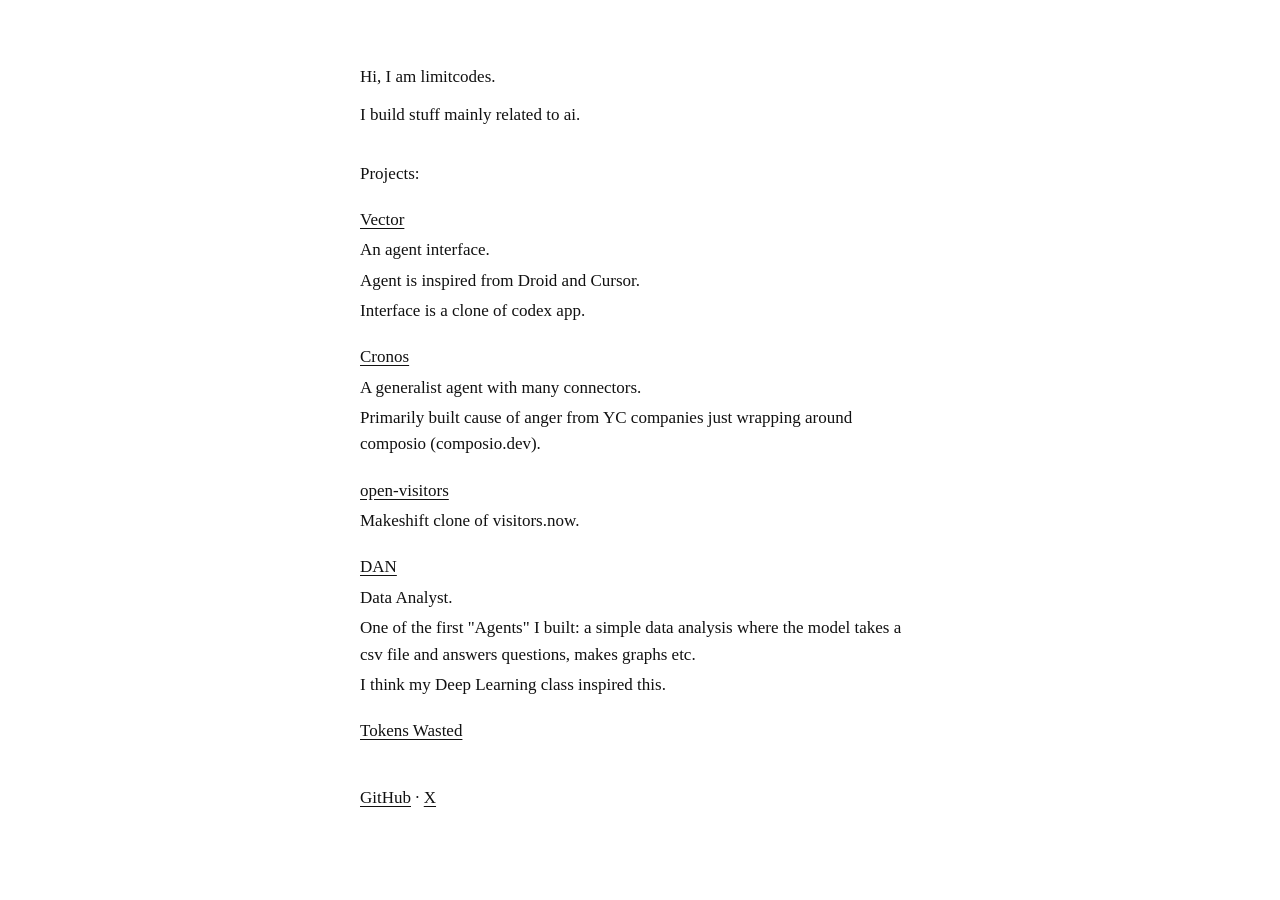
==== public/index.html @ 1f383812 "Move site into public/ and add Pages config Co-Authored-By: Claude Opus 5.5 <noreply@anthropic.com>" ====
<!doctype html>
<html lang="en">
<head>
  <meta charset="utf-8">
  <meta name="viewport" content="width=device-width, initial-scale=1">
  <title>limitcodes</title>
  <meta name="description" content="I build stuff mainly related to ai">
  <link rel="icon" type="image/png" href="/favicon.png">
  <style>
    body {
      max-width: 560px;
      margin: 0 auto;
      padding: 4rem 1.25rem;
      font: 17px/1.55 Georgia, "Times New Roman", serif;
      color: #111;
      background: #fff;
    }
    h2 { font-size: 1em; font-weight: normal; margin: 2rem 0 0.5rem; }
    p { margin: 0 0 0.75rem; }
    a { color: inherit; text-underline-offset: 3px; }
    .project { margin: 1.25rem 0; }
    .project p { margin: 0 0 0.25rem; }
    footer { margin-top: 2.5rem; }
    @media (prefers-color-scheme: dark) {
      body { color: #eee; background: #111; }
    }
  </style>
</head>
<body>
  <p>Hi, I am limitcodes.</p>
  <p>I build stuff mainly related to ai.</p>

  <h2>Projects:</h2>

  <div class="project">
    <p><a href="https://github.com/limitcodes/vector">Vector</a></p>
    <p>An agent interface.</p>
    <p>Agent is inspired from Droid and Cursor.</p>
    <p>Interface is a clone of codex app.</p>
  </div>

  <div class="project">
    <p><a href="https://github.com/limitcodes/cronos">Cronos</a></p>
    <p>A generalist agent with many connectors.</p>
    <p>Primarily built cause of anger from YC companies just wrapping around composio (composio.dev).</p>
  </div>

  <div class="project">
    <p><a href="https://github.com/limitcodes/open-visitors">open-visitors</a></p>
    <p>Makeshift clone of visitors.now.</p>
  </div>

  <div class="project">
    <p><a href="https://github.com/limitcodes/dan">DAN</a></p>
    <p>Data Analyst.</p>
    <p>One of the first "Agents" I built: a simple data analysis where the model takes a csv file and answers questions, makes graphs etc.</p>
    <p>I think my Deep Learning class inspired this.</p>
  </div>

  <div class="project">
    <p><a href="https://tokscale.ai/u/limitcodes">Tokens Wasted</a></p>
  </div>

  <footer>
    <a href="https://github.com/limitcodes">GitHub</a> ·
    <a href="https://x.com/limitcodes">X</a>
  </footer>
</body>
</html>
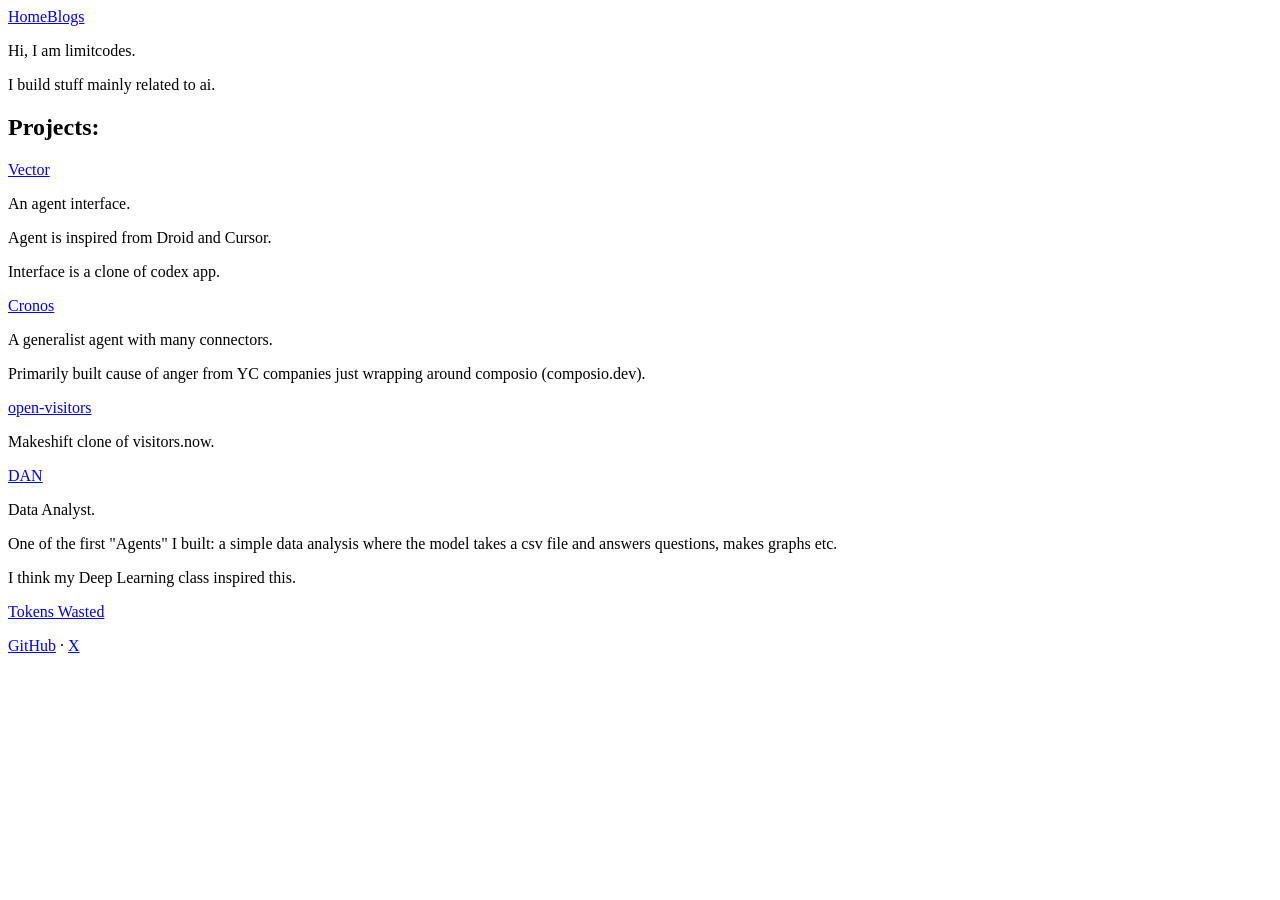
==== commit 5544c487: "Add blog with Agentic Hindering post and top nav Co-Authored-By: Claude Opus 5.5 <noreply@anthropic." ====
--- a/public/index.html
+++ b/public/index.html
@@ -6,27 +6,11 @@
   <title>limitcodes</title>
   <meta name="description" content="I build stuff mainly related to ai">
   <link rel="icon" type="image/png" href="/favicon.png">
-  <style>
-    body {
-      max-width: 560px;
-      margin: 0 auto;
-      padding: 4rem 1.25rem;
-      font: 17px/1.55 Georgia, "Times New Roman", serif;
-      color: #111;
-      background: #fff;
-    }
-    h2 { font-size: 1em; font-weight: normal; margin: 2rem 0 0.5rem; }
-    p { margin: 0 0 0.75rem; }
-    a { color: inherit; text-underline-offset: 3px; }
-    .project { margin: 1.25rem 0; }
-    .project p { margin: 0 0 0.25rem; }
-    footer { margin-top: 2.5rem; }
-    @media (prefers-color-scheme: dark) {
-      body { color: #eee; background: #111; }
-    }
-  </style>
+  <link rel="stylesheet" href="/style.css">
 </head>
 <body>
+  <nav><a href="/">Home</a><a href="/blog/">Blogs</a></nav>
+
   <p>Hi, I am limitcodes.</p>
   <p>I build stuff mainly related to ai.</p>
 
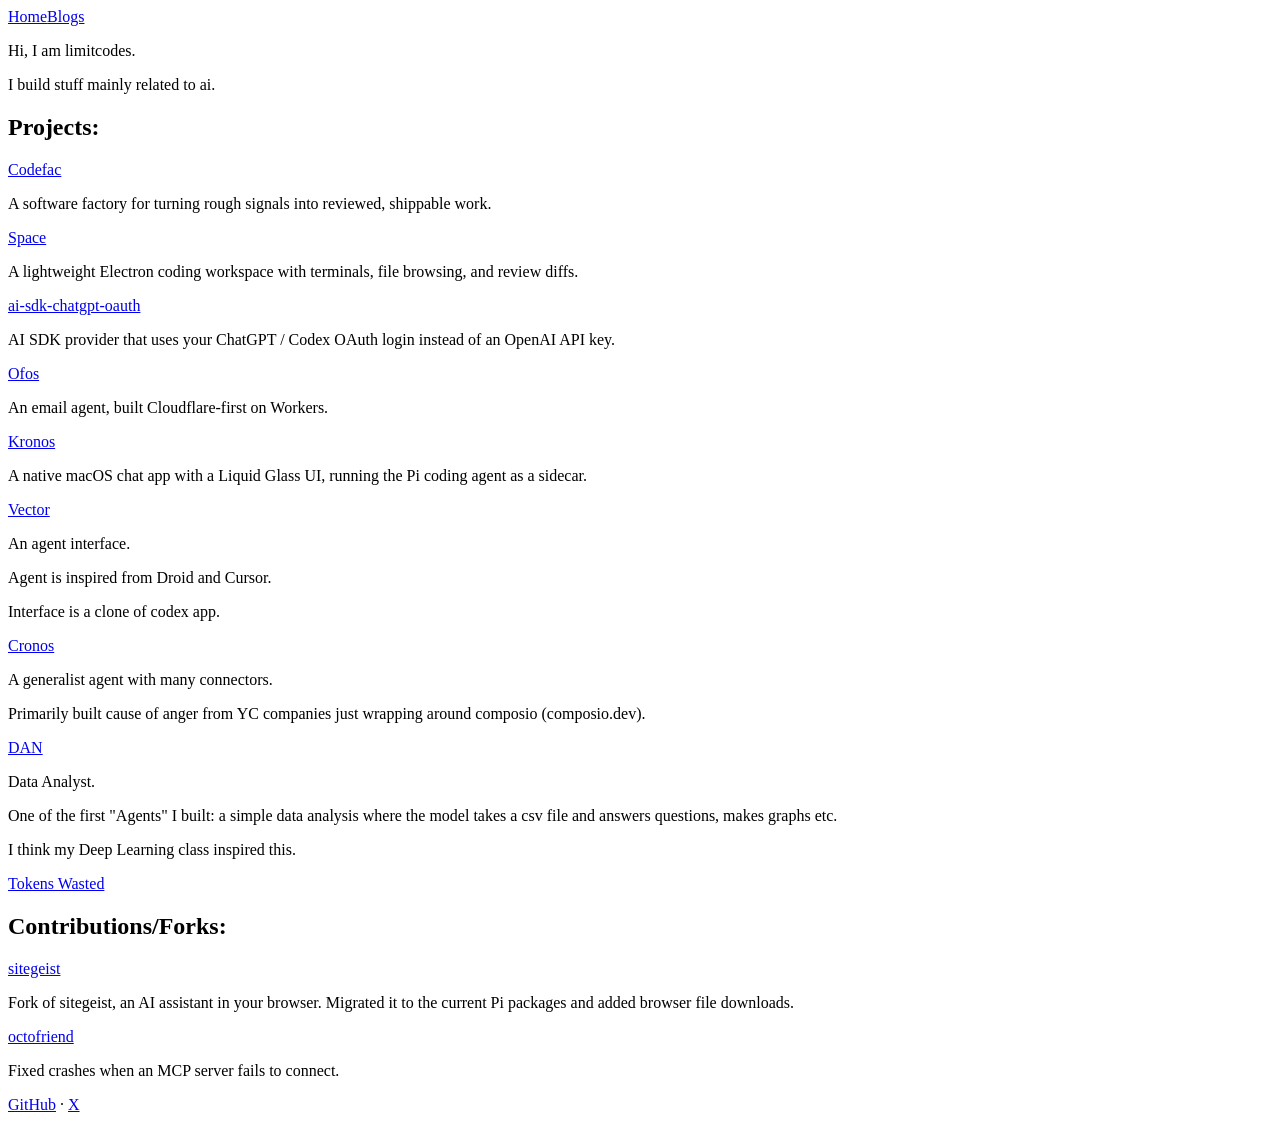
==== commit 0e60ded5: "Add Codefac post, new projects, and contributions/forks section Co-Authored-By: Claude Opus 5.5 <nor" ====
--- a/public/index.html
+++ b/public/index.html
@@ -6,7 +6,7 @@
   <title>limitcodes</title>
   <meta name="description" content="I build stuff mainly related to ai">
   <link rel="icon" type="image/png" href="/favicon.png">
-  <link rel="stylesheet" href="/style.css">
+  <link rel="stylesheet" href="/style.css?v=2">
 </head>
 <body>
   <nav><a href="/">Home</a><a href="/blog/">Blogs</a></nav>
@@ -15,6 +15,31 @@
   <p>I build stuff mainly related to ai.</p>
 
   <h2>Projects:</h2>
+
+  <div class="project">
+    <p><a href="https://codefac.ai">Codefac</a></p>
+    <p>A software factory for turning rough signals into reviewed, shippable work.</p>
+  </div>
+
+  <div class="project">
+    <p><a href="https://github.com/limitcodes/space">Space</a></p>
+    <p>A lightweight Electron coding workspace with terminals, file browsing, and review diffs.</p>
+  </div>
+
+  <div class="project">
+    <p><a href="https://github.com/limitcodes/ai-sdk-chatgpt-oauth">ai-sdk-chatgpt-oauth</a></p>
+    <p>AI SDK provider that uses your ChatGPT / Codex OAuth login instead of an OpenAI API key.</p>
+  </div>
+
+  <div class="project">
+    <p><a href="https://github.com/limitcodes/ofos">Ofos</a></p>
+    <p>An email agent, built Cloudflare-first on Workers.</p>
+  </div>
+
+  <div class="project">
+    <p><a href="https://github.com/limitcodes/kronos">Kronos</a></p>
+    <p>A native macOS chat app with a Liquid Glass UI, running the Pi coding agent as a sidecar.</p>
+  </div>
 
   <div class="project">
     <p><a href="https://github.com/limitcodes/vector">Vector</a></p>
@@ -30,11 +55,6 @@
   </div>
 
   <div class="project">
-    <p><a href="https://github.com/limitcodes/open-visitors">open-visitors</a></p>
-    <p>Makeshift clone of visitors.now.</p>
-  </div>
-
-  <div class="project">
     <p><a href="https://github.com/limitcodes/dan">DAN</a></p>
     <p>Data Analyst.</p>
     <p>One of the first "Agents" I built: a simple data analysis where the model takes a csv file and answers questions, makes graphs etc.</p>
@@ -45,6 +65,18 @@
     <p><a href="https://tokscale.ai/u/limitcodes">Tokens Wasted</a></p>
   </div>
 
+  <h2>Contributions/Forks:</h2>
+
+  <div class="project">
+    <p><a href="https://github.com/limitcodes/sitegeist">sitegeist</a></p>
+    <p>Fork of sitegeist, an AI assistant in your browser. Migrated it to the current Pi packages and added browser file downloads.</p>
+  </div>
+
+  <div class="project">
+    <p><a href="https://github.com/synthetic-lab/octofriend">octofriend</a></p>
+    <p>Fixed crashes when an MCP server fails to connect.</p>
+  </div>
+
   <footer>
     <a href="https://github.com/limitcodes">GitHub</a> ·
     <a href="https://x.com/limitcodes">X</a>
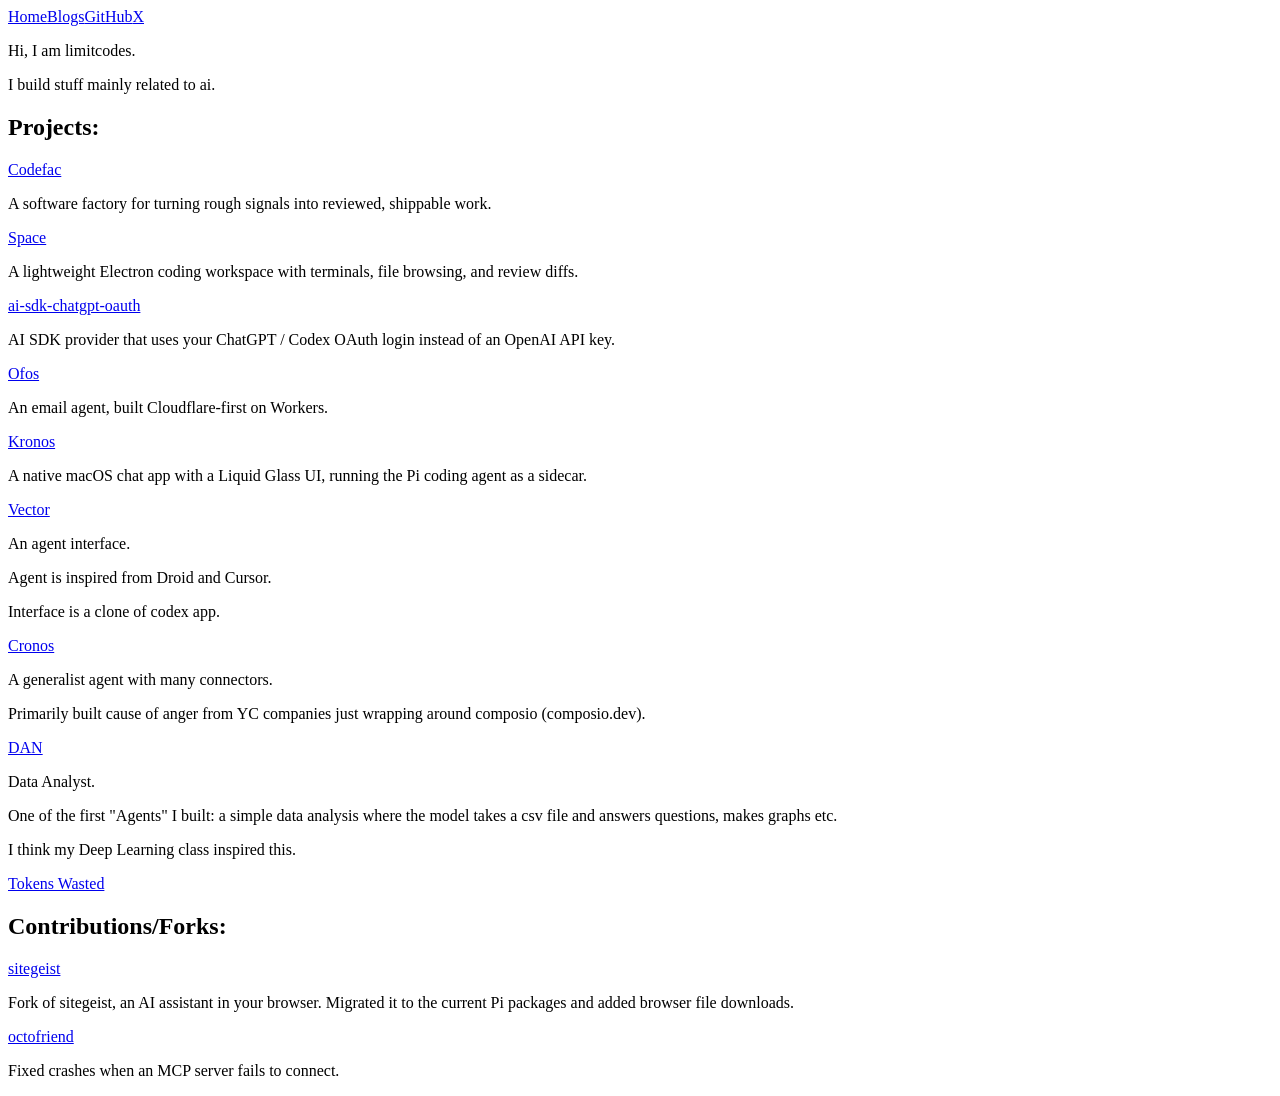
==== commit a5c07860: "Move GitHub and X into nav, add AGENTS.md, ignore local Cloudflare cache Co-Authored-By: Claude Opus" ====
--- a/public/index.html
+++ b/public/index.html
@@ -9,7 +9,7 @@
   <link rel="stylesheet" href="/style.css?v=2">
 </head>
 <body>
-  <nav><a href="/">Home</a><a href="/blog/">Blogs</a></nav>
+  <nav><a href="/">Home</a><a href="/blog/">Blogs</a><a href="https://github.com/limitcodes">GitHub</a><a href="https://x.com/limitcodes">X</a></nav>
 
   <p>Hi, I am limitcodes.</p>
   <p>I build stuff mainly related to ai.</p>
@@ -77,9 +77,5 @@
     <p>Fixed crashes when an MCP server fails to connect.</p>
   </div>
 
-  <footer>
-    <a href="https://github.com/limitcodes">GitHub</a> ·
-    <a href="https://x.com/limitcodes">X</a>
-  </footer>
 </body>
 </html>
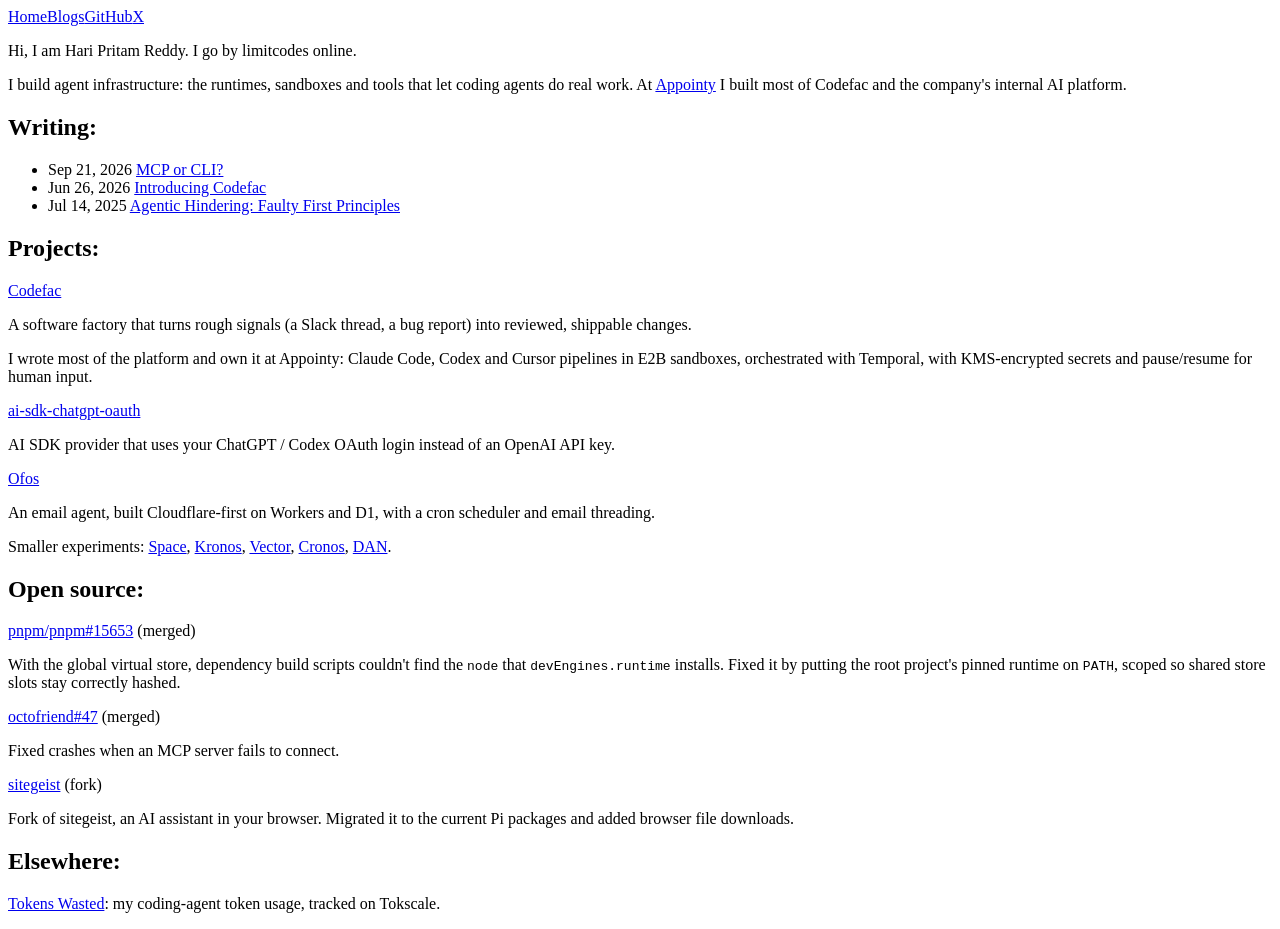
==== commit a9e22a50: "Rework homepage: real name, recent posts, focused projects, pnpm PR Co-Authored-By: Claude Opus 5.5 " ====
--- a/public/index.html
+++ b/public/index.html
@@ -3,27 +3,31 @@
 <head>
   <meta charset="utf-8">
   <meta name="viewport" content="width=device-width, initial-scale=1">
-  <title>limitcodes</title>
-  <meta name="description" content="I build stuff mainly related to ai">
+  <title>Hari Pritam Reddy · limitcodes</title>
+  <meta name="description" content="Hari Pritam Reddy (limitcodes). I build agent infrastructure: sandboxed coding-agent pipelines, MCP servers and agent harnesses.">
   <link rel="icon" type="image/png" href="/favicon.png">
   <link rel="stylesheet" href="/style.css?v=2">
 </head>
 <body>
   <nav><a href="/">Home</a><a href="/blog/">Blogs</a><a href="https://github.com/limitcodes">GitHub</a><a href="https://x.com/limitcodes">X</a></nav>
 
-  <p>Hi, I am limitcodes.</p>
-  <p>I build stuff mainly related to ai.</p>
+  <p>Hi, I am Hari Pritam Reddy. I go by limitcodes online.</p>
+  <p>I build agent infrastructure: the runtimes, sandboxes and tools that let coding agents do real work. At <a href="https://www.appointy.com">Appointy</a> I built most of Codefac and the company's internal AI platform.</p>
+
+  <h2>Writing:</h2>
+
+  <ul class="posts">
+    <li><span class="date">Sep 21, 2026</span> <a href="/blog/mcp-or-cli">MCP or CLI?</a></li>
+    <li><span class="date">Jun 26, 2026</span> <a href="/blog/introducing-codefac">Introducing Codefac</a></li>
+    <li><span class="date">Jul 14, 2025</span> <a href="/blog/agentic-hindering">Agentic Hindering: Faulty First Principles</a></li>
+  </ul>
 
   <h2>Projects:</h2>
 
   <div class="project">
     <p><a href="https://codefac.ai">Codefac</a></p>
-    <p>A software factory for turning rough signals into reviewed, shippable work.</p>
-  </div>
-
-  <div class="project">
-    <p><a href="https://github.com/limitcodes/space">Space</a></p>
-    <p>A lightweight Electron coding workspace with terminals, file browsing, and review diffs.</p>
+    <p>A software factory that turns rough signals (a Slack thread, a bug report) into reviewed, shippable changes.</p>
+    <p>I wrote most of the platform and own it at Appointy: Claude Code, Codex and Cursor pipelines in E2B sandboxes, orchestrated with Temporal, with KMS-encrypted secrets and pause/resume for human input.</p>
   </div>
 
   <div class="project">
@@ -33,49 +37,31 @@
 
   <div class="project">
     <p><a href="https://github.com/limitcodes/ofos">Ofos</a></p>
-    <p>An email agent, built Cloudflare-first on Workers.</p>
+    <p>An email agent, built Cloudflare-first on Workers and D1, with a cron scheduler and email threading.</p>
+  </div>
+
+  <p class="note">Smaller experiments: <a href="https://github.com/limitcodes/space">Space</a>, <a href="https://github.com/limitcodes/kronos">Kronos</a>, <a href="https://github.com/limitcodes/vector">Vector</a>, <a href="https://github.com/limitcodes/cronos">Cronos</a>, <a href="https://github.com/limitcodes/dan">DAN</a>.</p>
+
+  <h2>Open source:</h2>
+
+  <div class="project">
+    <p><a href="https://github.com/pnpm/pnpm/pull/15653">pnpm/pnpm#15653</a> (merged)</p>
+    <p>With the global virtual store, dependency build scripts couldn't find the <code>node</code> that <code>devEngines.runtime</code> installs. Fixed it by putting the root project's pinned runtime on <code>PATH</code>, scoped so shared store slots stay correctly hashed.</p>
   </div>
 
   <div class="project">
-    <p><a href="https://github.com/limitcodes/kronos">Kronos</a></p>
-    <p>A native macOS chat app with a Liquid Glass UI, running the Pi coding agent as a sidecar.</p>
+    <p><a href="https://github.com/synthetic-lab/octofriend/pull/47">octofriend#47</a> (merged)</p>
+    <p>Fixed crashes when an MCP server fails to connect.</p>
   </div>
 
   <div class="project">
-    <p><a href="https://github.com/limitcodes/vector">Vector</a></p>
-    <p>An agent interface.</p>
-    <p>Agent is inspired from Droid and Cursor.</p>
-    <p>Interface is a clone of codex app.</p>
-  </div>
-
-  <div class="project">
-    <p><a href="https://github.com/limitcodes/cronos">Cronos</a></p>
-    <p>A generalist agent with many connectors.</p>
-    <p>Primarily built cause of anger from YC companies just wrapping around composio (composio.dev).</p>
-  </div>
-
-  <div class="project">
-    <p><a href="https://github.com/limitcodes/dan">DAN</a></p>
-    <p>Data Analyst.</p>
-    <p>One of the first "Agents" I built: a simple data analysis where the model takes a csv file and answers questions, makes graphs etc.</p>
-    <p>I think my Deep Learning class inspired this.</p>
-  </div>
-
-  <div class="project">
-    <p><a href="https://tokscale.ai/u/limitcodes">Tokens Wasted</a></p>
-  </div>
-
-  <h2>Contributions/Forks:</h2>
-
-  <div class="project">
-    <p><a href="https://github.com/limitcodes/sitegeist">sitegeist</a></p>
+    <p><a href="https://github.com/limitcodes/sitegeist">sitegeist</a> (fork)</p>
     <p>Fork of sitegeist, an AI assistant in your browser. Migrated it to the current Pi packages and added browser file downloads.</p>
   </div>
 
-  <div class="project">
-    <p><a href="https://github.com/synthetic-lab/octofriend">octofriend</a></p>
-    <p>Fixed crashes when an MCP server fails to connect.</p>
-  </div>
+  <h2>Elsewhere:</h2>
+
+  <p><a href="https://tokscale.ai/u/limitcodes">Tokens Wasted</a>: my coding-agent token usage, tracked on Tokscale.</p>
 
 </body>
 </html>
